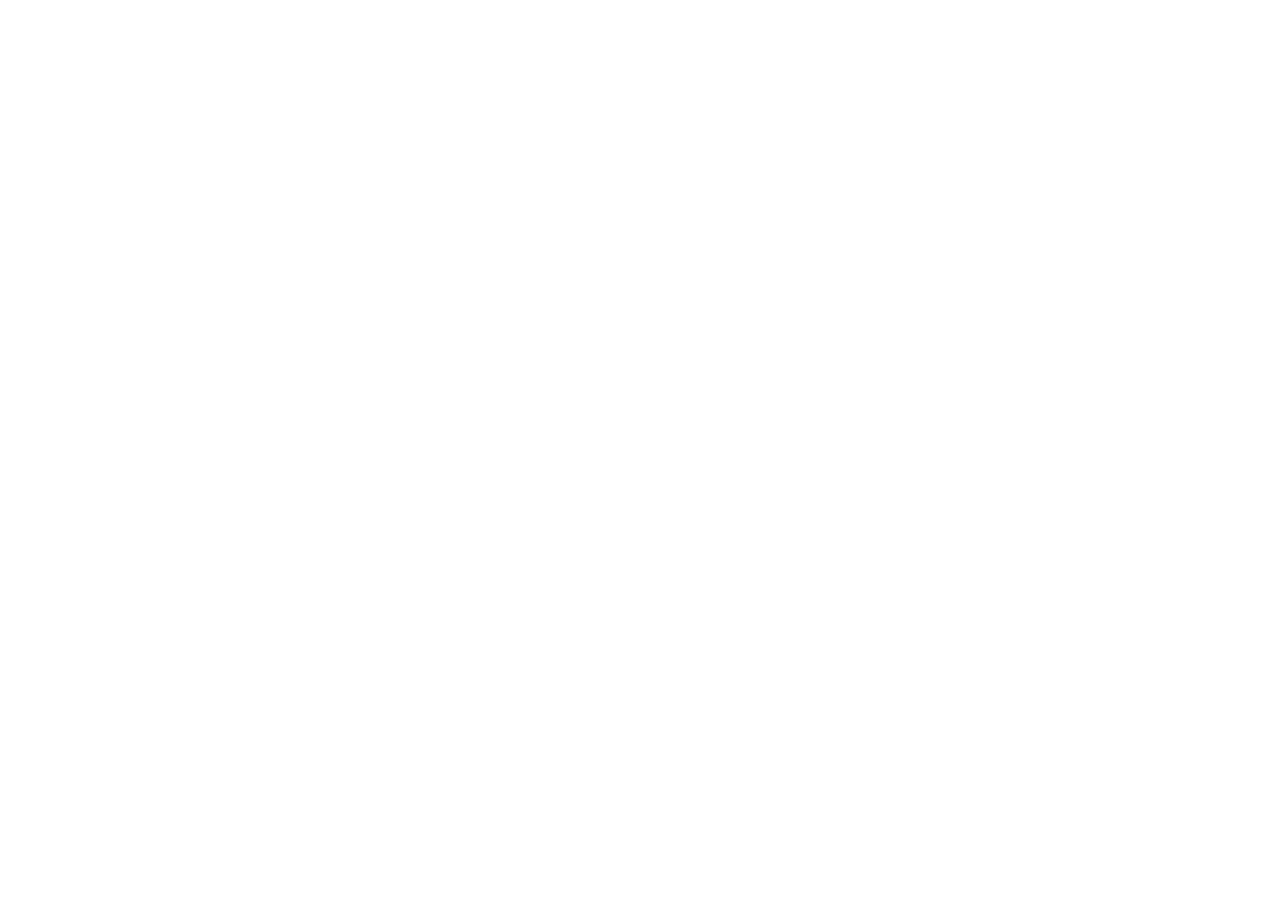
==== login.html @ 21a7c20b "大事件project" ====
<!DOCTYPE html>
<html lang="en">
<head>
    <meta charset="UTF-8">
    <meta http-equiv="X-UA-Compatible" content="IE=edge">
    <meta name="viewport" content="width=device-width, initial-scale=1.0">
    <title>登录界面</title>
</head>
<body>
    
</body>
</html>
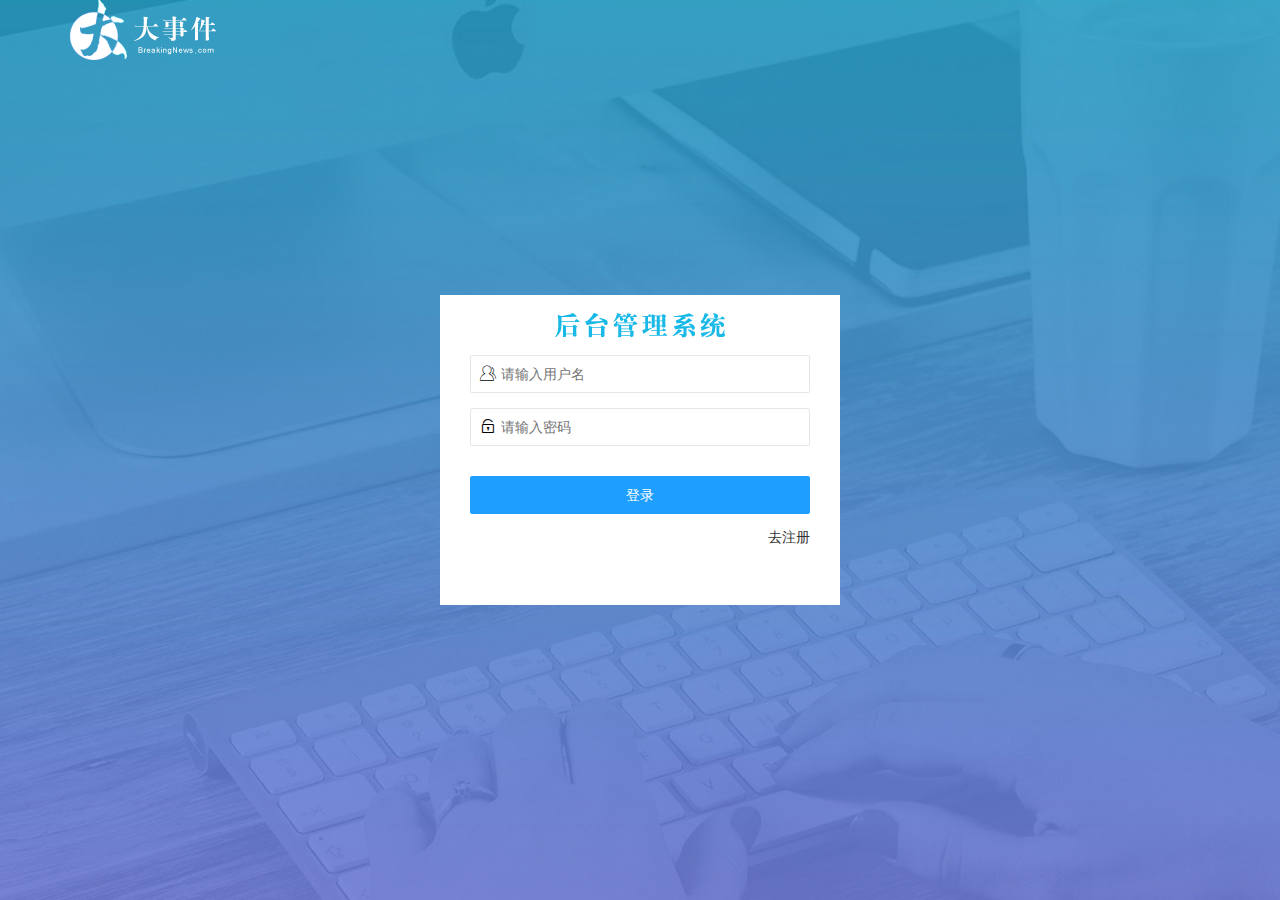
==== commit d2f6710b: "完成了登录和注册功能的开发" ====
--- a/login.html
+++ b/login.html
@@ -5,8 +5,77 @@
     <meta http-equiv="X-UA-Compatible" content="IE=edge">
     <meta name="viewport" content="width=device-width, initial-scale=1.0">
     <title>登录界面</title>
+    <link rel="stylesheet" href="assets/css/login.css">
+    <link rel="stylesheet" href="/assets/lib/layui/css/layui.css">
 </head>
 <body>
-    
+    <!-- 头部logo区 -->
+    <div class="layui-main">
+        <img src="/assets/images/logo.png" alt="">
+
+    </div>
+    <!-- 登录注册区 -->
+    <div class="loginAndRegBox">
+        <div class="titile-box"></div>
+        <!-- 登录的div -->
+        <div class="login-box">
+            <!-- 使用layui来布局界面 -->
+            <form class="layui-form" id="form_login">
+                <!-- 用户名 -->
+                <div class="layui-form-item">
+                    <i class="layui-icon layui-icon-user"></i>   
+                    <input type="text" name="username" required  lay-verify="required" placeholder="请输入用户名" autocomplete="off" class="layui-input">
+                </div>
+                <!-- 密码 -->
+                <div class="layui-form-item">
+                    <i class="layui-icon layui-icon-password"></i>   
+                    <input type="password" name="password" required  lay-verify="required|pwd" placeholder="请输入密码" autocomplete="off" class="layui-input">
+                </div>
+                        <!-- 按钮 -->
+                 <div class="layui-form-item" id="button1">
+                 <button class="layui-btn layui-btn-fluid layui-btn-normal" lay-submit >登录</button>
+                </div>
+                <div class="layui-form-item links">
+                     <a href="javascript:;" id="link-reg">去注册</a>
+                </div>
+            </form>
+        </div>
+        <!-- 注册的div -->
+        <div class="reg-box">
+            <form class="layui-form"  id="form_reg">
+                <!-- 用户名 -->
+                <div class="layui-form-item">
+                    <i class="layui-icon layui-icon-user"></i>   
+                    <input type="text" name="username" required  lay-verify="required" placeholder="请输入注册用户名" autocomplete="off" class="layui-input">
+                </div>
+                <!-- 密码 -->
+                <div class="layui-form-item">
+                    <i class="layui-icon layui-icon-password"></i>   
+                    <input type="password" name="password" required  lay-verify="required|pwd" placeholder="请输入注册密码" autocomplete="off" class="layui-input">
+                </div>
+                <!-- 确认密码 -->
+                <div class="layui-form-item">
+                    <i class="layui-icon layui-icon-password"></i>   
+                    <input type="password" name="repassword" required  lay-verify="required|pwd|repwd" placeholder="请再次确认注册密码" autocomplete="off" class="layui-input">
+                </div>
+                        <!-- 注册按钮 -->
+                 <div class="layui-form-item" id="button1">
+                 <button class="layui-btn layui-btn-fluid layui-btn-normal" lay-submit >点击注册</button>
+                </div>
+                <div class="layui-form-item links">
+                     <a href="javascript:;" id="link-login">去登陆</a>
+                </div>
+            </form>
+        </div>
+    </div>
+     <!-- 导入layui的js文件 -->
+     <script src="/assets/lib/layui/layui.all.js"></script>
+    <!-- 导入jQuery -->
+    <script src="/assets/lib/jquery.js"></script>
+    <!-- 导入自己的登录js -->
+    <script src="/assets/js/baseAPI.js"></script>
+
+    <script src="/assets/js/login.js"></script>
+   
 </body>
 </html>--- a/assets/css/login.css
+++ b/assets/css/login.css
@@ -0,0 +1,46 @@
+html,body {
+    margin: 0;
+    padding: 0;
+    height: 100%;
+    width: 100%;
+    background: url("/assets/images/login_bg.jpg") no-repeat center;
+    background-size: cover;
+    position: relative;
+}
+.loginAndRegBox {
+    width: 400px;
+    height: 310px;
+    background-color: white;
+    position: absolute;
+    left: 50%;
+    top: 50%;
+    transform: translate(-50%,-50%);
+}
+.titile-box {
+    height: 60px;
+    background: url("/assets/images/login_title.png") no-repeat center;
+}
+.reg-box {
+    display: none;
+    /* background-color: red; */
+}
+.layui-form{
+    padding: 0 30px;
+}
+#button1 {
+    margin-top: 30px;
+}
+.links {
+    float: right;
+}
+.layui-form-item {
+    position: relative;
+
+}
+.layui-icon{
+    position: absolute;
+    margin: 10px 10px;
+}
+.layui-form-item input {
+    padding-left: 30px;
+}--- a/assets/lib/layui/css/layui.css
+++ b/assets/lib/layui/css/layui.css
@@ -0,0 +1,2 @@
+/** layui-v2.5.5 MIT License By https://www.layui.com */
+ .layui-inline,img{display:inline-block;vertical-align:middle}h1,h2,h3,h4,h5,h6{font-weight:400}.layui-edge,.layui-header,.layui-inline,.layui-main{position:relative}.layui-body,.layui-edge,.layui-elip{overflow:hidden}.layui-btn,.layui-edge,.layui-inline,img{vertical-align:middle}.layui-btn,.layui-disabled,.layui-icon,.layui-unselect{-moz-user-select:none;-webkit-user-select:none;-ms-user-select:none}.layui-elip,.layui-form-checkbox span,.layui-form-pane .layui-form-label{text-overflow:ellipsis;white-space:nowrap}.layui-breadcrumb,.layui-tree-btnGroup{visibility:hidden}blockquote,body,button,dd,div,dl,dt,form,h1,h2,h3,h4,h5,h6,input,li,ol,p,pre,td,textarea,th,ul{margin:0;padding:0;-webkit-tap-highlight-color:rgba(0,0,0,0)}a:active,a:hover{outline:0}img{border:none}li{list-style:none}table{border-collapse:collapse;border-spacing:0}h4,h5,h6{font-size:100%}button,input,optgroup,option,select,textarea{font-family:inherit;font-size:inherit;font-style:inherit;font-weight:inherit;outline:0}pre{white-space:pre-wrap;white-space:-moz-pre-wrap;white-space:-pre-wrap;white-space:-o-pre-wrap;word-wrap:break-word}body{line-height:24px;font:14px Helvetica Neue,Helvetica,PingFang SC,Tahoma,Arial,sans-serif}hr{height:1px;margin:10px 0;border:0;clear:both}a{color:#333;text-decoration:none}a:hover{color:#777}a cite{font-style:normal;*cursor:pointer}.layui-border-box,.layui-border-box *{box-sizing:border-box}.layui-box,.layui-box *{box-sizing:content-box}.layui-clear{clear:both;*zoom:1}.layui-clear:after{content:'\20';clear:both;*zoom:1;display:block;height:0}.layui-inline{*display:inline;*zoom:1}.layui-edge{display:inline-block;width:0;height:0;border-width:6px;border-style:dashed;border-color:transparent}.layui-edge-top{top:-4px;border-bottom-color:#999;border-bottom-style:solid}.layui-edge-right{border-left-color:#999;border-left-style:solid}.layui-edge-bottom{top:2px;border-top-color:#999;border-top-style:solid}.layui-edge-left{border-right-color:#999;border-right-style:solid}.layui-disabled,.layui-disabled:hover{color:#d2d2d2!important;cursor:not-allowed!important}.layui-circle{border-radius:100%}.layui-show{display:block!important}.layui-hide{display:none!important}@font-face{font-family:layui-icon;src:url(../font/iconfont.eot?v=250);src:url(../font/iconfont.eot?v=250#iefix) format('embedded-opentype'),url(../font/iconfont.woff2?v=250) format('woff2'),url(../font/iconfont.woff?v=250) format('woff'),url(../font/iconfont.ttf?v=250) format('truetype'),url(../font/iconfont.svg?v=250#layui-icon) format('svg')}.layui-icon{font-family:layui-icon!important;font-size:16px;font-style:normal;-webkit-font-smoothing:antialiased;-moz-osx-font-smoothing:grayscale}.layui-icon-reply-fill:before{content:"\e611"}.layui-icon-set-fill:before{content:"\e614"}.layui-icon-menu-fill:before{content:"\e60f"}.layui-icon-search:before{content:"\e615"}.layui-icon-share:before{content:"\e641"}.layui-icon-set-sm:before{content:"\e620"}.layui-icon-engine:before{content:"\e628"}.layui-icon-close:before{content:"\1006"}.layui-icon-close-fill:before{content:"\1007"}.layui-icon-chart-screen:before{content:"\e629"}.layui-icon-star:before{content:"\e600"}.layui-icon-circle-dot:before{content:"\e617"}.layui-icon-chat:before{content:"\e606"}.layui-icon-release:before{content:"\e609"}.layui-icon-list:before{content:"\e60a"}.layui-icon-chart:before{content:"\e62c"}.layui-icon-ok-circle:before{content:"\1005"}.layui-icon-layim-theme:before{content:"\e61b"}.layui-icon-table:before{content:"\e62d"}.layui-icon-right:before{content:"\e602"}.layui-icon-left:before{content:"\e603"}.layui-icon-cart-simple:before{content:"\e698"}.layui-icon-face-cry:before{content:"\e69c"}.layui-icon-face-smile:before{content:"\e6af"}.layui-icon-survey:before{content:"\e6b2"}.layui-icon-tree:before{content:"\e62e"}.layui-icon-upload-circle:before{content:"\e62f"}.layui-icon-add-circle:before{content:"\e61f"}.layui-icon-download-circle:before{content:"\e601"}.layui-icon-templeate-1:before{content:"\e630"}.layui-icon-util:before{content:"\e631"}.layui-icon-face-surprised:before{content:"\e664"}.layui-icon-edit:before{content:"\e642"}.layui-icon-speaker:before{content:"\e645"}.layui-icon-down:before{content:"\e61a"}.layui-icon-file:before{content:"\e621"}.layui-icon-layouts:before{content:"\e632"}.layui-icon-rate-half:before{content:"\e6c9"}.layui-icon-add-circle-fine:before{content:"\e608"}.layui-icon-prev-circle:before{content:"\e633"}.layui-icon-read:before{content:"\e705"}.layui-icon-404:before{content:"\e61c"}.layui-icon-carousel:before{content:"\e634"}.layui-icon-help:before{content:"\e607"}.layui-icon-code-circle:before{content:"\e635"}.layui-icon-water:before{content:"\e636"}.layui-icon-username:before{content:"\e66f"}.layui-icon-find-fill:before{content:"\e670"}.layui-icon-about:before{content:"\e60b"}.layui-icon-location:before{content:"\e715"}.layui-icon-up:before{content:"\e619"}.layui-icon-pause:before{content:"\e651"}.layui-icon-date:before{content:"\e637"}.layui-icon-layim-uploadfile:before{content:"\e61d"}.layui-icon-delete:before{content:"\e640"}.layui-icon-play:before{content:"\e652"}.layui-icon-top:before{content:"\e604"}.layui-icon-friends:before{content:"\e612"}.layui-icon-refresh-3:before{content:"\e9aa"}.layui-icon-ok:before{content:"\e605"}.layui-icon-layer:before{content:"\e638"}.layui-icon-face-smile-fine:before{content:"\e60c"}.layui-icon-dollar:before{content:"\e659"}.layui-icon-group:before{content:"\e613"}.layui-icon-layim-download:before{content:"\e61e"}.layui-icon-picture-fine:before{content:"\e60d"}.layui-icon-link:before{content:"\e64c"}.layui-icon-diamond:before{content:"\e735"}.layui-icon-log:before{content:"\e60e"}.layui-icon-rate-solid:before{content:"\e67a"}.layui-icon-fonts-del:before{content:"\e64f"}.layui-icon-unlink:before{content:"\e64d"}.layui-icon-fonts-clear:before{content:"\e639"}.layui-icon-triangle-r:before{content:"\e623"}.layui-icon-circle:before{content:"\e63f"}.layui-icon-radio:before{content:"\e643"}.layui-icon-align-center:before{content:"\e647"}.layui-icon-align-right:before{content:"\e648"}.layui-icon-align-left:before{content:"\e649"}.layui-icon-loading-1:before{content:"\e63e"}.layui-icon-return:before{content:"\e65c"}.layui-icon-fonts-strong:before{content:"\e62b"}.layui-icon-upload:before{content:"\e67c"}.layui-icon-dialogue:before{content:"\e63a"}.layui-icon-video:before{content:"\e6ed"}.layui-icon-headset:before{content:"\e6fc"}.layui-icon-cellphone-fine:before{content:"\e63b"}.layui-icon-add-1:before{content:"\e654"}.layui-icon-face-smile-b:before{content:"\e650"}.layui-icon-fonts-html:before{content:"\e64b"}.layui-icon-form:before{content:"\e63c"}.layui-icon-cart:before{content:"\e657"}.layui-icon-camera-fill:before{content:"\e65d"}.layui-icon-tabs:before{content:"\e62a"}.layui-icon-fonts-code:before{content:"\e64e"}.layui-icon-fire:before{content:"\e756"}.layui-icon-set:before{content:"\e716"}.layui-icon-fonts-u:before{content:"\e646"}.layui-icon-triangle-d:before{content:"\e625"}.layui-icon-tips:before{content:"\e702"}.layui-icon-picture:before{content:"\e64a"}.layui-icon-more-vertical:before{content:"\e671"}.layui-icon-flag:before{content:"\e66c"}.layui-icon-loading:before{content:"\e63d"}.layui-icon-fonts-i:before{content:"\e644"}.layui-icon-refresh-1:before{content:"\e666"}.layui-icon-rmb:before{content:"\e65e"}.layui-icon-home:before{content:"\e68e"}.layui-icon-user:before{content:"\e770"}.layui-icon-notice:before{content:"\e667"}.layui-icon-login-weibo:before{content:"\e675"}.layui-icon-voice:before{content:"\e688"}.layui-icon-upload-drag:before{content:"\e681"}.layui-icon-login-qq:before{content:"\e676"}.layui-icon-snowflake:before{content:"\e6b1"}.layui-icon-file-b:before{content:"\e655"}.layui-icon-template:before{content:"\e663"}.layui-icon-auz:before{content:"\e672"}.layui-icon-console:before{content:"\e665"}.layui-icon-app:before{content:"\e653"}.layui-icon-prev:before{content:"\e65a"}.layui-icon-website:before{content:"\e7ae"}.layui-icon-next:before{content:"\e65b"}.layui-icon-component:before{content:"\e857"}.layui-icon-more:before{content:"\e65f"}.layui-icon-login-wechat:before{content:"\e677"}.layui-icon-shrink-right:before{content:"\e668"}.layui-icon-spread-left:before{content:"\e66b"}.layui-icon-camera:before{content:"\e660"}.layui-icon-note:before{content:"\e66e"}.layui-icon-refresh:before{content:"\e669"}.layui-icon-female:before{content:"\e661"}.layui-icon-male:before{content:"\e662"}.layui-icon-password:before{content:"\e673"}.layui-icon-senior:before{content:"\e674"}.layui-icon-theme:before{content:"\e66a"}.layui-icon-tread:before{content:"\e6c5"}.layui-icon-praise:before{content:"\e6c6"}.layui-icon-star-fill:before{content:"\e658"}.layui-icon-rate:before{content:"\e67b"}.layui-icon-template-1:before{content:"\e656"}.layui-icon-vercode:before{content:"\e679"}.layui-icon-cellphone:before{content:"\e678"}.layui-icon-screen-full:before{content:"\e622"}.layui-icon-screen-restore:before{content:"\e758"}.layui-icon-cols:before{content:"\e610"}.layui-icon-export:before{content:"\e67d"}.layui-icon-print:before{content:"\e66d"}.layui-icon-slider:before{content:"\e714"}.layui-icon-addition:before{content:"\e624"}.layui-icon-subtraction:before{content:"\e67e"}.layui-icon-service:before{content:"\e626"}.layui-icon-transfer:before{content:"\e691"}.layui-main{width:1140px;margin:0 auto}.layui-header{z-index:1000;height:60px}.layui-header a:hover{transition:all .5s;-webkit-transition:all .5s}.layui-side{position:fixed;left:0;top:0;bottom:0;z-index:999;width:200px;overflow-x:hidden}.layui-side-scroll{position:relative;width:220px;height:100%;overflow-x:hidden}.layui-body{position:absolute;left:200px;right:0;top:0;bottom:0;z-index:998;width:auto;overflow-y:auto;box-sizing:border-box}.layui-layout-body{overflow:hidden}.layui-layout-admin .layui-header{background-color:#23262E}.layui-layout-admin .layui-side{top:60px;width:200px;overflow-x:hidden}.layui-layout-admin .layui-body{position:fixed;top:60px;bottom:44px}.layui-layout-admin .layui-main{width:auto;margin:0 15px}.layui-layout-admin .layui-footer{position:fixed;left:200px;right:0;bottom:0;height:44px;line-height:44px;padding:0 15px;background-color:#eee}.layui-layout-admin .layui-logo{position:absolute;left:0;top:0;width:200px;height:100%;line-height:60px;text-align:center;color:#009688;font-size:16px}.layui-layout-admin .layui-header .layui-nav{background:0 0}.layui-layout-left{position:absolute!important;left:200px;top:0}.layui-layout-right{position:absolute!important;right:0;top:0}.layui-container{position:relative;margin:0 auto;padding:0 15px;box-sizing:border-box}.layui-fluid{position:relative;margin:0 auto;padding:0 15px}.layui-row:after,.layui-row:before{content:'';display:block;clear:both}.layui-col-lg1,.layui-col-lg10,.layui-col-lg11,.layui-col-lg12,.layui-col-lg2,.layui-col-lg3,.layui-col-lg4,.layui-col-lg5,.layui-col-lg6,.layui-col-lg7,.layui-col-lg8,.layui-col-lg9,.layui-col-md1,.layui-col-md10,.layui-col-md11,.layui-col-md12,.layui-col-md2,.layui-col-md3,.layui-col-md4,.layui-col-md5,.layui-col-md6,.layui-col-md7,.layui-col-md8,.layui-col-md9,.layui-col-sm1,.layui-col-sm10,.layui-col-sm11,.layui-col-sm12,.layui-col-sm2,.layui-col-sm3,.layui-col-sm4,.layui-col-sm5,.layui-col-sm6,.layui-col-sm7,.layui-col-sm8,.layui-col-sm9,.layui-col-xs1,.layui-col-xs10,.layui-col-xs11,.layui-col-xs12,.layui-col-xs2,.layui-col-xs3,.layui-col-xs4,.layui-col-xs5,.layui-col-xs6,.layui-col-xs7,.layui-col-xs8,.layui-col-xs9{position:relative;display:block;box-sizing:border-box}.layui-col-xs1,.layui-col-xs10,.layui-col-xs11,.layui-col-xs12,.layui-col-xs2,.layui-col-xs3,.layui-col-xs4,.layui-col-xs5,.layui-col-xs6,.layui-col-xs7,.layui-col-xs8,.layui-col-xs9{float:left}.layui-col-xs1{width:8.33333333%}.layui-col-xs2{width:16.66666667%}.layui-col-xs3{width:25%}.layui-col-xs4{width:33.33333333%}.layui-col-xs5{width:41.66666667%}.layui-col-xs6{width:50%}.layui-col-xs7{width:58.33333333%}.layui-col-xs8{width:66.66666667%}.layui-col-xs9{width:75%}.layui-col-xs10{width:83.33333333%}.layui-col-xs11{width:91.66666667%}.layui-col-xs12{width:100%}.layui-col-xs-offset1{margin-left:8.33333333%}.layui-col-xs-offset2{margin-left:16.66666667%}.layui-col-xs-offset3{margin-left:25%}.layui-col-xs-offset4{margin-left:33.33333333%}.layui-col-xs-offset5{margin-left:41.66666667%}.layui-col-xs-offset6{margin-left:50%}.layui-col-xs-offset7{margin-left:58.33333333%}.layui-col-xs-offset8{margin-left:66.66666667%}.layui-col-xs-offset9{margin-left:75%}.layui-col-xs-offset10{margin-left:83.33333333%}.layui-col-xs-offset11{margin-left:91.66666667%}.layui-col-xs-offset12{margin-left:100%}@media screen and (max-width:768px){.layui-hide-xs{display:none!important}.layui-show-xs-block{display:block!important}.layui-show-xs-inline{display:inline!important}.layui-show-xs-inline-block{display:inline-block!important}}@media screen and (min-width:768px){.layui-container{width:750px}.layui-hide-sm{display:none!important}.layui-show-sm-block{display:block!important}.layui-show-sm-inline{display:inline!important}.layui-show-sm-inline-block{display:inline-block!important}.layui-col-sm1,.layui-col-sm10,.layui-col-sm11,.layui-col-sm12,.layui-col-sm2,.layui-col-sm3,.layui-col-sm4,.layui-col-sm5,.layui-col-sm6,.layui-col-sm7,.layui-col-sm8,.layui-col-sm9{float:left}.layui-col-sm1{width:8.33333333%}.layui-col-sm2{width:16.66666667%}.layui-col-sm3{width:25%}.layui-col-sm4{width:33.33333333%}.layui-col-sm5{width:41.66666667%}.layui-col-sm6{width:50%}.layui-col-sm7{width:58.33333333%}.layui-col-sm8{width:66.66666667%}.layui-col-sm9{width:75%}.layui-col-sm10{width:83.33333333%}.layui-col-sm11{width:91.66666667%}.layui-col-sm12{width:100%}.layui-col-sm-offset1{margin-left:8.33333333%}.layui-col-sm-offset2{margin-left:16.66666667%}.layui-col-sm-offset3{margin-left:25%}.layui-col-sm-offset4{margin-left:33.33333333%}.layui-col-sm-offset5{margin-left:41.66666667%}.layui-col-sm-offset6{margin-left:50%}.layui-col-sm-offset7{margin-left:58.33333333%}.layui-col-sm-offset8{margin-left:66.66666667%}.layui-col-sm-offset9{margin-left:75%}.layui-col-sm-offset10{margin-left:83.33333333%}.layui-col-sm-offset11{margin-left:91.66666667%}.layui-col-sm-offset12{margin-left:100%}}@media screen and (min-width:992px){.layui-container{width:970px}.layui-hide-md{display:none!important}.layui-show-md-block{display:block!important}.layui-show-md-inline{display:inline!important}.layui-show-md-inline-block{display:inline-block!important}.layui-col-md1,.layui-col-md10,.layui-col-md11,.layui-col-md12,.layui-col-md2,.layui-col-md3,.layui-col-md4,.layui-col-md5,.layui-col-md6,.layui-col-md7,.layui-col-md8,.layui-col-md9{float:left}.layui-col-md1{width:8.33333333%}.layui-col-md2{width:16.66666667%}.layui-col-md3{width:25%}.layui-col-md4{width:33.33333333%}.layui-col-md5{width:41.66666667%}.layui-col-md6{width:50%}.layui-col-md7{width:58.33333333%}.layui-col-md8{width:66.66666667%}.layui-col-md9{width:75%}.layui-col-md10{width:83.33333333%}.layui-col-md11{width:91.66666667%}.layui-col-md12{width:100%}.layui-col-md-offset1{margin-left:8.33333333%}.layui-col-md-offset2{margin-left:16.66666667%}.layui-col-md-offset3{margin-left:25%}.layui-col-md-offset4{margin-left:33.33333333%}.layui-col-md-offset5{margin-left:41.66666667%}.layui-col-md-offset6{margin-left:50%}.layui-col-md-offset7{margin-left:58.33333333%}.layui-col-md-offset8{margin-left:66.66666667%}.layui-col-md-offset9{margin-left:75%}.layui-col-md-offset10{margin-left:83.33333333%}.layui-col-md-offset11{margin-left:91.66666667%}.layui-col-md-offset12{margin-left:100%}}@media screen and (min-width:1200px){.layui-container{width:1170px}.layui-hide-lg{display:none!important}.layui-show-lg-block{display:block!important}.layui-show-lg-inline{display:inline!important}.layui-show-lg-inline-block{display:inline-block!important}.layui-col-lg1,.layui-col-lg10,.layui-col-lg11,.layui-col-lg12,.layui-col-lg2,.layui-col-lg3,.layui-col-lg4,.layui-col-lg5,.layui-col-lg6,.layui-col-lg7,.layui-col-lg8,.layui-col-lg9{float:left}.layui-col-lg1{width:8.33333333%}.layui-col-lg2{width:16.66666667%}.layui-col-lg3{width:25%}.layui-col-lg4{width:33.33333333%}.layui-col-lg5{width:41.66666667%}.layui-col-lg6{width:50%}.layui-col-lg7{width:58.33333333%}.layui-col-lg8{width:66.66666667%}.layui-col-lg9{width:75%}.layui-col-lg10{width:83.33333333%}.layui-col-lg11{width:91.66666667%}.layui-col-lg12{width:100%}.layui-col-lg-offset1{margin-left:8.33333333%}.layui-col-lg-offset2{margin-left:16.66666667%}.layui-col-lg-offset3{margin-left:25%}.layui-col-lg-offset4{margin-left:33.33333333%}.layui-col-lg-offset5{margin-left:41.66666667%}.layui-col-lg-offset6{margin-left:50%}.layui-col-lg-offset7{margin-left:58.33333333%}.layui-col-lg-offset8{margin-left:66.66666667%}.layui-col-lg-offset9{margin-left:75%}.layui-col-lg-offset10{margin-left:83.33333333%}.layui-col-lg-offset11{margin-left:91.66666667%}.layui-col-lg-offset12{margin-left:100%}}.layui-col-space1{margin:-.5px}.layui-col-space1>*{padding:.5px}.layui-col-space3{margin:-1.5px}.layui-col-space3>*{padding:1.5px}.layui-col-space5{margin:-2.5px}.layui-col-space5>*{padding:2.5px}.layui-col-space8{margin:-3.5px}.layui-col-space8>*{padding:3.5px}.layui-col-space10{margin:-5px}.layui-col-space10>*{padding:5px}.layui-col-space12{margin:-6px}.layui-col-space12>*{padding:6px}.layui-col-space15{margin:-7.5px}.layui-col-space15>*{padding:7.5px}.layui-col-space18{margin:-9px}.layui-col-space18>*{padding:9px}.layui-col-space20{margin:-10px}.layui-col-space20>*{padding:10px}.layui-col-space22{margin:-11px}.layui-col-space22>*{padding:11px}.layui-col-space25{margin:-12.5px}.layui-col-space25>*{padding:12.5px}.layui-col-space30{margin:-15px}.layui-col-space30>*{padding:15px}.layui-btn,.layui-input,.layui-select,.layui-textarea,.layui-upload-button{outline:0;-webkit-appearance:none;transition:all .3s;-webkit-transition:all .3s;box-sizing:border-box}.layui-elem-quote{margin-bottom:10px;padding:15px;line-height:22px;border-left:5px solid #009688;border-radius:0 2px 2px 0;background-color:#f2f2f2}.layui-quote-nm{border-style:solid;border-width:1px 1px 1px 5px;background:0 0}.layui-elem-field{margin-bottom:10px;padding:0;border-width:1px;border-style:solid}.layui-elem-field legend{margin-left:20px;padding:0 10px;font-size:20px;font-weight:300}.layui-field-title{margin:10px 0 20px;border-width:1px 0 0}.layui-field-box{padding:10px 15px}.layui-field-title .layui-field-box{padding:10px 0}.layui-progress{position:relative;height:6px;border-radius:20px;background-color:#e2e2e2}.layui-progress-bar{position:absolute;left:0;top:0;width:0;max-width:100%;height:6px;border-radius:20px;text-align:right;background-color:#5FB878;transition:all .3s;-webkit-transition:all .3s}.layui-progress-big,.layui-progress-big .layui-progress-bar{height:18px;line-height:18px}.layui-progress-text{position:relative;top:-20px;line-height:18px;font-size:12px;color:#666}.layui-progress-big .layui-progress-text{position:static;padding:0 10px;color:#fff}.layui-collapse{border-width:1px;border-style:solid;border-radius:2px}.layui-colla-content,.layui-colla-item{border-top-width:1px;border-top-style:solid}.layui-colla-item:first-child{border-top:none}.layui-colla-title{position:relative;height:42px;line-height:42px;padding:0 15px 0 35px;color:#333;background-color:#f2f2f2;cursor:pointer;font-size:14px;overflow:hidden}.layui-colla-content{display:none;padding:10px 15px;line-height:22px;color:#666}.layui-colla-icon{position:absolute;left:15px;top:0;font-size:14px}.layui-card{margin-bottom:15px;border-radius:2px;background-color:#fff;box-shadow:0 1px 2px 0 rgba(0,0,0,.05)}.layui-card:last-child{margin-bottom:0}.layui-card-header{position:relative;height:42px;line-height:42px;padding:0 15px;border-bottom:1px solid #f6f6f6;color:#333;border-radius:2px 2px 0 0;font-size:14px}.layui-bg-black,.layui-bg-blue,.layui-bg-cyan,.layui-bg-green,.layui-bg-orange,.layui-bg-red{color:#fff!important}.layui-card-body{position:relative;padding:10px 15px;line-height:24px}.layui-card-body[pad15]{padding:15px}.layui-card-body[pad20]{padding:20px}.layui-card-body .layui-table{margin:5px 0}.layui-card .layui-tab{margin:0}.layui-panel-window{position:relative;padding:15px;border-radius:0;border-top:5px solid #E6E6E6;background-color:#fff}.layui-auxiliar-moving{position:fixed;left:0;right:0;top:0;bottom:0;width:100%;height:100%;background:0 0;z-index:9999999999}.layui-form-label,.layui-form-mid,.layui-form-select,.layui-input-block,.layui-input-inline,.layui-textarea{position:relative}.layui-bg-red{background-color:#FF5722!important}.layui-bg-orange{background-color:#FFB800!important}.layui-bg-green{background-color:#009688!important}.layui-bg-cyan{background-color:#2F4056!important}.layui-bg-blue{background-color:#1E9FFF!important}.layui-bg-black{background-color:#393D49!important}.layui-bg-gray{background-color:#eee!important;color:#666!important}.layui-badge-rim,.layui-colla-content,.layui-colla-item,.layui-collapse,.layui-elem-field,.layui-form-pane .layui-form-item[pane],.layui-form-pane .layui-form-label,.layui-input,.layui-layedit,.layui-layedit-tool,.layui-quote-nm,.layui-select,.layui-tab-bar,.layui-tab-card,.layui-tab-title,.layui-tab-title .layui-this:after,.layui-textarea{border-color:#e6e6e6}.layui-timeline-item:before,hr{background-color:#e6e6e6}.layui-text{line-height:22px;font-size:14px;color:#666}.layui-text h1,.layui-text h2,.layui-text h3{font-weight:500;color:#333}.layui-text h1{font-size:30px}.layui-text h2{font-size:24px}.layui-text h3{font-size:18px}.layui-text a:not(.layui-btn){color:#01AAED}.layui-text a:not(.layui-btn):hover{text-decoration:underline}.layui-text ul{padding:5px 0 5px 15px}.layui-text ul li{margin-top:5px;list-style-type:disc}.layui-text em,.layui-word-aux{color:#999!important;padding:0 5px!important}.layui-btn{display:inline-block;height:38px;line-height:38px;padding:0 18px;background-color:#009688;color:#fff;white-space:nowrap;text-align:center;font-size:14px;border:none;border-radius:2px;cursor:pointer}.layui-btn:hover{opacity:.8;filter:alpha(opacity=80);color:#fff}.layui-btn:active{opacity:1;filter:alpha(opacity=100)}.layui-btn+.layui-btn{margin-left:10px}.layui-btn-container{font-size:0}.layui-btn-container .layui-btn{margin-right:10px;margin-bottom:10px}.layui-btn-container .layui-btn+.layui-btn{margin-left:0}.layui-table .layui-btn-container .layui-btn{margin-bottom:9px}.layui-btn-radius{border-radius:100px}.layui-btn .layui-icon{margin-right:3px;font-size:18px;vertical-align:bottom;vertical-align:middle\9}.layui-btn-primary{border:1px solid #C9C9C9;background-color:#fff;color:#555}.layui-btn-primary:hover{border-color:#009688;color:#333}.layui-btn-normal{background-color:#1E9FFF}.layui-btn-warm{background-color:#FFB800}.layui-btn-danger{background-color:#FF5722}.layui-btn-checked{background-color:#5FB878}.layui-btn-disabled,.layui-btn-disabled:active,.layui-btn-disabled:hover{border:1px solid #e6e6e6;background-color:#FBFBFB;color:#C9C9C9;cursor:not-allowed;opacity:1}.layui-btn-lg{height:44px;line-height:44px;padding:0 25px;font-size:16px}.layui-btn-sm{height:30px;line-height:30px;padding:0 10px;font-size:12px}.layui-btn-sm i{font-size:16px!important}.layui-btn-xs{height:22px;line-height:22px;padding:0 5px;font-size:12px}.layui-btn-xs i{font-size:14px!important}.layui-btn-group{display:inline-block;vertical-align:middle;font-size:0}.layui-btn-group .layui-btn{margin-left:0!important;margin-right:0!important;border-left:1px solid rgba(255,255,255,.5);border-radius:0}.layui-btn-group .layui-btn-primary{border-left:none}.layui-btn-group .layui-btn-primary:hover{border-color:#C9C9C9;color:#009688}.layui-btn-group .layui-btn:first-child{border-left:none;border-radius:2px 0 0 2px}.layui-btn-group .layui-btn-primary:first-child{border-left:1px solid #c9c9c9}.layui-btn-group .layui-btn:last-child{border-radius:0 2px 2px 0}.layui-btn-group .layui-btn+.layui-btn{margin-left:0}.layui-btn-group+.layui-btn-group{margin-left:10px}.layui-btn-fluid{width:100%}.layui-input,.layui-select,.layui-textarea{height:38px;line-height:1.3;line-height:38px\9;border-width:1px;border-style:solid;background-color:#fff;border-radius:2px}.layui-input::-webkit-input-placeholder,.layui-select::-webkit-input-placeholder,.layui-textarea::-webkit-input-placeholder{line-height:1.3}.layui-input,.layui-textarea{display:block;width:100%;padding-left:10px}.layui-input:hover,.layui-textarea:hover{border-color:#D2D2D2!important}.layui-input:focus,.layui-textarea:focus{border-color:#C9C9C9!important}.layui-textarea{min-height:100px;height:auto;line-height:20px;padding:6px 10px;resize:vertical}.layui-select{padding:0 10px}.layui-form input[type=checkbox],.layui-form input[type=radio],.layui-form select{display:none}.layui-form [lay-ignore]{display:initial}.layui-form-item{margin-bottom:15px;clear:both;*zoom:1}.layui-form-item:after{content:'\20';clear:both;*zoom:1;display:block;height:0}.layui-form-label{float:left;display:block;padding:9px 15px;width:80px;font-weight:400;line-height:20px;text-align:right}.layui-form-label-col{display:block;float:none;padding:9px 0;line-height:20px;text-align:left}.layui-form-item .layui-inline{margin-bottom:5px;margin-right:10px}.layui-input-block{margin-left:110px;min-height:36px}.layui-input-inline{display:inline-block;vertical-align:middle}.layui-form-item .layui-input-inline{float:left;width:190px;margin-right:10px}.layui-form-text .layui-input-inline{width:auto}.layui-form-mid{float:left;display:block;padding:9px 0!important;line-height:20px;margin-right:10px}.layui-form-danger+.layui-form-select .layui-input,.layui-form-danger:focus{border-color:#FF5722!important}.layui-form-select .layui-input{padding-right:30px;cursor:pointer}.layui-form-select .layui-edge{position:absolute;right:10px;top:50%;margin-top:-3px;cursor:pointer;border-width:6px;border-top-color:#c2c2c2;border-top-style:solid;transition:all .3s;-webkit-transition:all .3s}.layui-form-select dl{display:none;position:absolute;left:0;top:42px;padding:5px 0;z-index:899;min-width:100%;border:1px solid #d2d2d2;max-height:300px;overflow-y:auto;background-color:#fff;border-radius:2px;box-shadow:0 2px 4px rgba(0,0,0,.12);box-sizing:border-box}.layui-form-select dl dd,.layui-form-select dl dt{padding:0 10px;line-height:36px;white-space:nowrap;overflow:hidden;text-overflow:ellipsis}.layui-form-select dl dt{font-size:12px;color:#999}.layui-form-select dl dd{cursor:pointer}.layui-form-select dl dd:hover{background-color:#f2f2f2;-webkit-transition:.5s all;transition:.5s all}.layui-form-select .layui-select-group dd{padding-left:20px}.layui-form-select dl dd.layui-select-tips{padding-left:10px!important;color:#999}.layui-form-select dl dd.layui-this{background-color:#5FB878;color:#fff}.layui-form-checkbox,.layui-form-select dl dd.layui-disabled{background-color:#fff}.layui-form-selected dl{display:block}.layui-form-checkbox,.layui-form-checkbox *,.layui-form-switch{display:inline-block;vertical-align:middle}.layui-form-selected .layui-edge{margin-top:-9px;-webkit-transform:rotate(180deg);transform:rotate(180deg);margin-top:-3px\9}:root .layui-form-selected .layui-edge{margin-top:-9px\0/IE9}.layui-form-selectup dl{top:auto;bottom:42px}.layui-select-none{margin:5px 0;text-align:center;color:#999}.layui-select-disabled .layui-disabled{border-color:#eee!important}.layui-select-disabled .layui-edge{border-top-color:#d2d2d2}.layui-form-checkbox{position:relative;height:30px;line-height:30px;margin-right:10px;padding-right:30px;cursor:pointer;font-size:0;-webkit-transition:.1s linear;transition:.1s linear;box-sizing:border-box}.layui-form-checkbox span{padding:0 10px;height:100%;font-size:14px;border-radius:2px 0 0 2px;background-color:#d2d2d2;color:#fff;overflow:hidden}.layui-form-checkbox:hover span{background-color:#c2c2c2}.layui-form-checkbox i{position:absolute;right:0;top:0;width:30px;height:28px;border:1px solid #d2d2d2;border-left:none;border-radius:0 2px 2px 0;color:#fff;font-size:20px;text-align:center}.layui-form-checkbox:hover i{border-color:#c2c2c2;color:#c2c2c2}.layui-form-checked,.layui-form-checked:hover{border-color:#5FB878}.layui-form-checked span,.layui-form-checked:hover span{background-color:#5FB878}.layui-form-checked i,.layui-form-checked:hover i{color:#5FB878}.layui-form-item .layui-form-checkbox{margin-top:4px}.layui-form-checkbox[lay-skin=primary]{height:auto!important;line-height:normal!important;min-width:18px;min-height:18px;border:none!important;margin-right:0;padding-left:28px;padding-right:0;background:0 0}.layui-form-checkbox[lay-skin=primary] span{padding-left:0;padding-right:15px;line-height:18px;background:0 0;color:#666}.layui-form-checkbox[lay-skin=primary] i{right:auto;left:0;width:16px;height:16px;line-height:16px;border:1px solid #d2d2d2;font-size:12px;border-radius:2px;background-color:#fff;-webkit-transition:.1s linear;transition:.1s linear}.layui-form-checkbox[lay-skin=primary]:hover i{border-color:#5FB878;color:#fff}.layui-form-checked[lay-skin=primary] i{border-color:#5FB878!important;background-color:#5FB878;color:#fff}.layui-checkbox-disbaled[lay-skin=primary] span{background:0 0!important;color:#c2c2c2}.layui-checkbox-disbaled[lay-skin=primary]:hover i{border-color:#d2d2d2}.layui-form-item .layui-form-checkbox[lay-skin=primary]{margin-top:10px}.layui-form-switch{position:relative;height:22px;line-height:22px;min-width:35px;padding:0 5px;margin-top:8px;border:1px solid #d2d2d2;border-radius:20px;cursor:pointer;background-color:#fff;-webkit-transition:.1s linear;transition:.1s linear}.layui-form-switch i{position:absolute;left:5px;top:3px;width:16px;height:16px;border-radius:20px;background-color:#d2d2d2;-webkit-transition:.1s linear;transition:.1s linear}.layui-form-switch em{position:relative;top:0;width:25px;margin-left:21px;padding:0!important;text-align:center!important;color:#999!important;font-style:normal!important;font-size:12px}.layui-form-onswitch{border-color:#5FB878;background-color:#5FB878}.layui-checkbox-disbaled,.layui-checkbox-disbaled i{border-color:#e2e2e2!important}.layui-form-onswitch i{left:100%;margin-left:-21px;background-color:#fff}.layui-form-onswitch em{margin-left:5px;margin-right:21px;color:#fff!important}.layui-checkbox-disbaled span{background-color:#e2e2e2!important}.layui-checkbox-disbaled:hover i{color:#fff!important}[lay-radio]{display:none}.layui-form-radio,.layui-form-radio *{display:inline-block;vertical-align:middle}.layui-form-radio{line-height:28px;margin:6px 10px 0 0;padding-right:10px;cursor:pointer;font-size:0}.layui-form-radio *{font-size:14px}.layui-form-radio>i{margin-right:8px;font-size:22px;color:#c2c2c2}.layui-form-radio>i:hover,.layui-form-radioed>i{color:#5FB878}.layui-radio-disbaled>i{color:#e2e2e2!important}.layui-form-pane .layui-form-label{width:110px;padding:8px 15px;height:38px;line-height:20px;border-width:1px;border-style:solid;border-radius:2px 0 0 2px;text-align:center;background-color:#FBFBFB;overflow:hidden;box-sizing:border-box}.layui-form-pane .layui-input-inline{margin-left:-1px}.layui-form-pane .layui-input-block{margin-left:110px;left:-1px}.layui-form-pane .layui-input{border-radius:0 2px 2px 0}.layui-form-pane .layui-form-text .layui-form-label{float:none;width:100%;border-radius:2px;box-sizing:border-box;text-align:left}.layui-form-pane .layui-form-text .layui-input-inline{display:block;margin:0;top:-1px;clear:both}.layui-form-pane .layui-form-text .layui-input-block{margin:0;left:0;top:-1px}.layui-form-pane .layui-form-text .layui-textarea{min-height:100px;border-radius:0 0 2px 2px}.layui-form-pane .layui-form-checkbox{margin:4px 0 4px 10px}.layui-form-pane .layui-form-radio,.layui-form-pane .layui-form-switch{margin-top:6px;margin-left:10px}.layui-form-pane .layui-form-item[pane]{position:relative;border-width:1px;border-style:solid}.layui-form-pane .layui-form-item[pane] .layui-form-label{position:absolute;left:0;top:0;height:100%;border-width:0 1px 0 0}.layui-form-pane .layui-form-item[pane] .layui-input-inline{margin-left:110px}@media screen and (max-width:450px){.layui-form-item .layui-form-label{text-overflow:ellipsis;overflow:hidden;white-space:nowrap}.layui-form-item .layui-inline{display:block;margin-right:0;margin-bottom:20px;clear:both}.layui-form-item .layui-inline:after{content:'\20';clear:both;display:block;height:0}.layui-form-item .layui-input-inline{display:block;float:none;left:-3px;width:auto;margin:0 0 10px 112px}.layui-form-item .layui-input-inline+.layui-form-mid{margin-left:110px;top:-5px;padding:0}.layui-form-item .layui-form-checkbox{margin-right:5px;margin-bottom:5px}}.layui-layedit{border-width:1px;border-style:solid;border-radius:2px}.layui-layedit-tool{padding:3px 5px;border-bottom-width:1px;border-bottom-style:solid;font-size:0}.layedit-tool-fixed{position:fixed;top:0;border-top:1px solid #e2e2e2}.layui-layedit-tool .layedit-tool-mid,.layui-layedit-tool .layui-icon{display:inline-block;vertical-align:middle;text-align:center;font-size:14px}.layui-layedit-tool .layui-icon{position:relative;width:32px;height:30px;line-height:30px;margin:3px 5px;color:#777;cursor:pointer;border-radius:2px}.layui-layedit-tool .layui-icon:hover{color:#393D49}.layui-layedit-tool .layui-icon:active{color:#000}.layui-layedit-tool .layedit-tool-active{background-color:#e2e2e2;color:#000}.layui-layedit-tool .layui-disabled,.layui-layedit-tool .layui-disabled:hover{color:#d2d2d2;cursor:not-allowed}.layui-layedit-tool .layedit-tool-mid{width:1px;height:18px;margin:0 10px;background-color:#d2d2d2}.layedit-tool-html{width:50px!important;font-size:30px!important}.layedit-tool-b,.layedit-tool-code,.layedit-tool-help{font-size:16px!important}.layedit-tool-d,.layedit-tool-face,.layedit-tool-image,.layedit-tool-unlink{font-size:18px!important}.layedit-tool-image input{position:absolute;font-size:0;left:0;top:0;width:100%;height:100%;opacity:.01;filter:Alpha(opacity=1);cursor:pointer}.layui-layedit-iframe iframe{display:block;width:100%}#LAY_layedit_code{overflow:hidden}.layui-laypage{display:inline-block;*display:inline;*zoom:1;vertical-align:middle;margin:10px 0;font-size:0}.layui-laypage>a:first-child,.layui-laypage>a:first-child em{border-radius:2px 0 0 2px}.layui-laypage>a:last-child,.layui-laypage>a:last-child em{border-radius:0 2px 2px 0}.layui-laypage>:first-child{margin-left:0!important}.layui-laypage>:last-child{margin-right:0!important}.layui-laypage a,.layui-laypage button,.layui-laypage input,.layui-laypage select,.layui-laypage span{border:1px solid #e2e2e2}.layui-laypage a,.layui-laypage span{display:inline-block;*display:inline;*zoom:1;vertical-align:middle;padding:0 15px;height:28px;line-height:28px;margin:0 -1px 5px 0;background-color:#fff;color:#333;font-size:12px}.layui-flow-more a *,.layui-laypage input,.layui-table-view select[lay-ignore]{display:inline-block}.layui-laypage a:hover{color:#009688}.layui-laypage em{font-style:normal}.layui-laypage .layui-laypage-spr{color:#999;font-weight:700}.layui-laypage a{text-decoration:none}.layui-laypage .layui-laypage-curr{position:relative}.layui-laypage .layui-laypage-curr em{position:relative;color:#fff}.layui-laypage .layui-laypage-curr .layui-laypage-em{position:absolute;left:-1px;top:-1px;padding:1px;width:100%;height:100%;background-color:#009688}.layui-laypage-em{border-radius:2px}.layui-laypage-next em,.layui-laypage-prev em{font-family:Sim sun;font-size:16px}.layui-laypage .layui-laypage-count,.layui-laypage .layui-laypage-limits,.layui-laypage .layui-laypage-refresh,.layui-laypage .layui-laypage-skip{margin-left:10px;margin-right:10px;padding:0;border:none}.layui-laypage .layui-laypage-limits,.layui-laypage .layui-laypage-refresh{vertical-align:top}.layui-laypage .layui-laypage-refresh i{font-size:18px;cursor:pointer}.layui-laypage select{height:22px;padding:3px;border-radius:2px;cursor:pointer}.layui-laypage .layui-laypage-skip{height:30px;line-height:30px;color:#999}.layui-laypage button,.layui-laypage input{height:30px;line-height:30px;border-radius:2px;vertical-align:top;background-color:#fff;box-sizing:border-box}.layui-laypage input{width:40px;margin:0 10px;padding:0 3px;text-align:center}.layui-laypage input:focus,.layui-laypage select:focus{border-color:#009688!important}.layui-laypage button{margin-left:10px;padding:0 10px;cursor:pointer}.layui-table,.layui-table-view{margin:10px 0}.layui-flow-more{margin:10px 0;text-align:center;color:#999;font-size:14px}.layui-flow-more a{height:32px;line-height:32px}.layui-flow-more a *{vertical-align:top}.layui-flow-more a cite{padding:0 20px;border-radius:3px;background-color:#eee;color:#333;font-style:normal}.layui-flow-more a cite:hover{opacity:.8}.layui-flow-more a i{font-size:30px;color:#737383}.layui-table{width:100%;background-color:#fff;color:#666}.layui-table tr{transition:all .3s;-webkit-transition:all .3s}.layui-table th{text-align:left;font-weight:400}.layui-table tbody tr:hover,.layui-table thead tr,.layui-table-click,.layui-table-header,.layui-table-hover,.layui-table-mend,.layui-table-patch,.layui-table-tool,.layui-table-total,.layui-table-total tr,.layui-table[lay-even] tr:nth-child(even){background-color:#f2f2f2}.layui-table td,.layui-table th,.layui-table-col-set,.layui-table-fixed-r,.layui-table-grid-down,.layui-table-header,.layui-table-page,.layui-table-tips-main,.layui-table-tool,.layui-table-total,.layui-table-view,.layui-table[lay-skin=line],.layui-table[lay-skin=row]{border-width:1px;border-style:solid;border-color:#e6e6e6}.layui-table td,.layui-table th{position:relative;padding:9px 15px;min-height:20px;line-height:20px;font-size:14px}.layui-table[lay-skin=line] td,.layui-table[lay-skin=line] th{border-width:0 0 1px}.layui-table[lay-skin=row] td,.layui-table[lay-skin=row] th{border-width:0 1px 0 0}.layui-table[lay-skin=nob] td,.layui-table[lay-skin=nob] th{border:none}.layui-table img{max-width:100px}.layui-table[lay-size=lg] td,.layui-table[lay-size=lg] th{padding:15px 30px}.layui-table-view .layui-table[lay-size=lg] .layui-table-cell{height:40px;line-height:40px}.layui-table[lay-size=sm] td,.layui-table[lay-size=sm] th{font-size:12px;padding:5px 10px}.layui-table-view .layui-table[lay-size=sm] .layui-table-cell{height:20px;line-height:20px}.layui-table[lay-data]{display:none}.layui-table-box{position:relative;overflow:hidden}.layui-table-view .layui-table{position:relative;width:auto;margin:0}.layui-table-view .layui-table[lay-skin=line]{border-width:0 1px 0 0}.layui-table-view .layui-table[lay-skin=row]{border-width:0 0 1px}.layui-table-view .layui-table td,.layui-table-view .layui-table th{padding:5px 0;border-top:none;border-left:none}.layui-table-view .layui-table th.layui-unselect .layui-table-cell span{cursor:pointer}.layui-table-view .layui-table td{cursor:default}.layui-table-view .layui-table td[data-edit=text]{cursor:text}.layui-table-view .layui-form-checkbox[lay-skin=primary] i{width:18px;height:18px}.layui-table-view .layui-form-radio{line-height:0;padding:0}.layui-table-view .layui-form-radio>i{margin:0;font-size:20px}.layui-table-init{position:absolute;left:0;top:0;width:100%;height:100%;text-align:center;z-index:110}.layui-table-init .layui-icon{position:absolute;left:50%;top:50%;margin:-15px 0 0 -15px;font-size:30px;color:#c2c2c2}.layui-table-header{border-width:0 0 1px;overflow:hidden}.layui-table-header .layui-table{margin-bottom:-1px}.layui-table-tool .layui-inline[lay-event]{position:relative;width:26px;height:26px;padding:5px;line-height:16px;margin-right:10px;text-align:center;color:#333;border:1px solid #ccc;cursor:pointer;-webkit-transition:.5s all;transition:.5s all}.layui-table-tool .layui-inline[lay-event]:hover{border:1px solid #999}.layui-table-tool-temp{padding-right:120px}.layui-table-tool-self{position:absolute;right:17px;top:10px}.layui-table-tool .layui-table-tool-self .layui-inline[lay-event]{margin:0 0 0 10px}.layui-table-tool-panel{position:absolute;top:29px;left:-1px;padding:5px 0;min-width:150px;min-height:40px;border:1px solid #d2d2d2;text-align:left;overflow-y:auto;background-color:#fff;box-shadow:0 2px 4px rgba(0,0,0,.12)}.layui-table-cell,.layui-table-tool-panel li{overflow:hidden;text-overflow:ellipsis;white-space:nowrap}.layui-table-tool-panel li{padding:0 10px;line-height:30px;-webkit-transition:.5s all;transition:.5s all}.layui-table-tool-panel li .layui-form-checkbox[lay-skin=primary]{width:100%;padding-left:28px}.layui-table-tool-panel li:hover{background-color:#f2f2f2}.layui-table-tool-panel li .layui-form-checkbox[lay-skin=primary] i{position:absolute;left:0;top:0}.layui-table-tool-panel li .layui-form-checkbox[lay-skin=primary] span{padding:0}.layui-table-tool .layui-table-tool-self .layui-table-tool-panel{left:auto;right:-1px}.layui-table-col-set{position:absolute;right:0;top:0;width:20px;height:100%;border-width:0 0 0 1px;background-color:#fff}.layui-table-sort{width:10px;height:20px;margin-left:5px;cursor:pointer!important}.layui-table-sort .layui-edge{position:absolute;left:5px;border-width:5px}.layui-table-sort .layui-table-sort-asc{top:3px;border-top:none;border-bottom-style:solid;border-bottom-color:#b2b2b2}.layui-table-sort .layui-table-sort-asc:hover{border-bottom-color:#666}.layui-table-sort .layui-table-sort-desc{bottom:5px;border-bottom:none;border-top-style:solid;border-top-color:#b2b2b2}.layui-table-sort .layui-table-sort-desc:hover{border-top-color:#666}.layui-table-sort[lay-sort=asc] .layui-table-sort-asc{border-bottom-color:#000}.layui-table-sort[lay-sort=desc] .layui-table-sort-desc{border-top-color:#000}.layui-table-cell{height:28px;line-height:28px;padding:0 15px;position:relative;box-sizing:border-box}.layui-table-cell .layui-form-checkbox[lay-skin=primary]{top:-1px;padding:0}.layui-table-cell .layui-table-link{color:#01AAED}.laytable-cell-checkbox,.laytable-cell-numbers,.laytable-cell-radio,.laytable-cell-space{padding:0;text-align:center}.layui-table-body{position:relative;overflow:auto;margin-right:-1px;margin-bottom:-1px}.layui-table-body .layui-none{line-height:26px;padding:15px;text-align:center;color:#999}.layui-table-fixed{position:absolute;left:0;top:0;z-index:101}.layui-table-fixed .layui-table-body{overflow:hidden}.layui-table-fixed-l{box-shadow:0 -1px 8px rgba(0,0,0,.08)}.layui-table-fixed-r{left:auto;right:-1px;border-width:0 0 0 1px;box-shadow:-1px 0 8px rgba(0,0,0,.08)}.layui-table-fixed-r .layui-table-header{position:relative;overflow:visible}.layui-table-mend{position:absolute;right:-49px;top:0;height:100%;width:50px}.layui-table-tool{position:relative;z-index:890;width:100%;min-height:50px;line-height:30px;padding:10px 15px;border-width:0 0 1px}.layui-table-tool .layui-btn-container{margin-bottom:-10px}.layui-table-page,.layui-table-total{border-width:1px 0 0;margin-bottom:-1px;overflow:hidden}.layui-table-page{position:relative;width:100%;padding:7px 7px 0;height:41px;font-size:12px;white-space:nowrap}.layui-table-page>div{height:26px}.layui-table-page .layui-laypage{margin:0}.layui-table-page .layui-laypage a,.layui-table-page .layui-laypage span{height:26px;line-height:26px;margin-bottom:10px;border:none;background:0 0}.layui-table-page .layui-laypage a,.layui-table-page .layui-laypage span.layui-laypage-curr{padding:0 12px}.layui-table-page .layui-laypage span{margin-left:0;padding:0}.layui-table-page .layui-laypage .layui-laypage-prev{margin-left:-7px!important}.layui-table-page .layui-laypage .layui-laypage-curr .layui-laypage-em{left:0;top:0;padding:0}.layui-table-page .layui-laypage button,.layui-table-page .layui-laypage input{height:26px;line-height:26px}.layui-table-page .layui-laypage input{width:40px}.layui-table-page .layui-laypage button{padding:0 10px}.layui-table-page select{height:18px}.layui-table-patch .layui-table-cell{padding:0;width:30px}.layui-table-edit{position:absolute;left:0;top:0;width:100%;height:100%;padding:0 14px 1px;border-radius:0;box-shadow:1px 1px 20px rgba(0,0,0,.15)}.layui-table-edit:focus{border-color:#5FB878!important}select.layui-table-edit{padding:0 0 0 10px;border-color:#C9C9C9}.layui-table-view .layui-form-checkbox,.layui-table-view .layui-form-radio,.layui-table-view .layui-form-switch{top:0;margin:0;box-sizing:content-box}.layui-table-view .layui-form-checkbox{top:-1px;height:26px;line-height:26px}.layui-table-view .layui-form-checkbox i{height:26px}.layui-table-grid .layui-table-cell{overflow:visible}.layui-table-grid-down{position:absolute;top:0;right:0;width:26px;height:100%;padding:5px 0;border-width:0 0 0 1px;text-align:center;background-color:#fff;color:#999;cursor:pointer}.layui-table-grid-down .layui-icon{position:absolute;top:50%;left:50%;margin:-8px 0 0 -8px}.layui-table-grid-down:hover{background-color:#fbfbfb}body .layui-table-tips .layui-layer-content{background:0 0;padding:0;box-shadow:0 1px 6px rgba(0,0,0,.12)}.layui-table-tips-main{margin:-44px 0 0 -1px;max-height:150px;padding:8px 15px;font-size:14px;overflow-y:scroll;background-color:#fff;color:#666}.layui-table-tips-c{position:absolute;right:-3px;top:-13px;width:20px;height:20px;padding:3px;cursor:pointer;background-color:#666;border-radius:50%;color:#fff}.layui-table-tips-c:hover{background-color:#777}.layui-table-tips-c:before{position:relative;right:-2px}.layui-upload-file{display:none!important;opacity:.01;filter:Alpha(opacity=1)}.layui-upload-drag,.layui-upload-form,.layui-upload-wrap{display:inline-block}.layui-upload-list{margin:10px 0}.layui-upload-choose{padding:0 10px;color:#999}.layui-upload-drag{position:relative;padding:30px;border:1px dashed #e2e2e2;background-color:#fff;text-align:center;cursor:pointer;color:#999}.layui-upload-drag .layui-icon{font-size:50px;color:#009688}.layui-upload-drag[lay-over]{border-color:#009688}.layui-upload-iframe{position:absolute;width:0;height:0;border:0;visibility:hidden}.layui-upload-wrap{position:relative;vertical-align:middle}.layui-upload-wrap .layui-upload-file{display:block!important;position:absolute;left:0;top:0;z-index:10;font-size:100px;width:100%;height:100%;opacity:.01;filter:Alpha(opacity=1);cursor:pointer}.layui-transfer-active,.layui-transfer-box{display:inline-block;vertical-align:middle}.layui-transfer-box,.layui-transfer-header,.layui-transfer-search{border-width:0;border-style:solid;border-color:#e6e6e6}.layui-transfer-box{position:relative;border-width:1px;width:200px;height:360px;border-radius:2px;background-color:#fff}.layui-transfer-box .layui-form-checkbox{width:100%;margin:0!important}.layui-transfer-header{height:38px;line-height:38px;padding:0 10px;border-bottom-width:1px}.layui-transfer-search{position:relative;padding:10px;border-bottom-width:1px}.layui-transfer-search .layui-input{height:32px;padding-left:30px;font-size:12px}.layui-transfer-search .layui-icon-search{position:absolute;left:20px;top:50%;margin-top:-8px;color:#666}.layui-transfer-active{margin:0 15px}.layui-transfer-active .layui-btn{display:block;margin:0;padding:0 15px;background-color:#5FB878;border-color:#5FB878;color:#fff}.layui-transfer-active .layui-btn-disabled{background-color:#FBFBFB;border-color:#e6e6e6;color:#C9C9C9}.layui-transfer-active .layui-btn:first-child{margin-bottom:15px}.layui-transfer-active .layui-btn .layui-icon{margin:0;font-size:14px!important}.layui-transfer-data{padding:5px 0;overflow:auto}.layui-transfer-data li{height:32px;line-height:32px;padding:0 10px}.layui-transfer-data li:hover{background-color:#f2f2f2;transition:.5s all}.layui-transfer-data .layui-none{padding:15px 10px;text-align:center;color:#999}.layui-nav{position:relative;padding:0 20px;background-color:#393D49;color:#fff;border-radius:2px;font-size:0;box-sizing:border-box}.layui-nav *{font-size:14px}.layui-nav .layui-nav-item{position:relative;display:inline-block;*display:inline;*zoom:1;vertical-align:middle;line-height:60px}.layui-nav .layui-nav-item a{display:block;padding:0 20px;color:#fff;color:rgba(255,255,255,.7);transition:all .3s;-webkit-transition:all .3s}.layui-nav .layui-this:after,.layui-nav-bar,.layui-nav-tree .layui-nav-itemed:after{position:absolute;left:0;top:0;width:0;height:5px;background-color:#5FB878;transition:all .2s;-webkit-transition:all .2s}.layui-nav-bar{z-index:1000}.layui-nav .layui-nav-item a:hover,.layui-nav .layui-this a{color:#fff}.layui-nav .layui-this:after{content:'';top:auto;bottom:0;width:100%}.layui-nav-img{width:30px;height:30px;margin-right:10px;border-radius:50%}.layui-nav .layui-nav-more{content:'';width:0;height:0;border-style:solid dashed dashed;border-color:#fff transparent transparent;overflow:hidden;cursor:pointer;transition:all .2s;-webkit-transition:all .2s;position:absolute;top:50%;right:3px;margin-top:-3px;border-width:6px;border-top-color:rgba(255,255,255,.7)}.layui-nav .layui-nav-mored,.layui-nav-itemed>a .layui-nav-more{margin-top:-9px;border-style:dashed dashed solid;border-color:transparent transparent #fff}.layui-nav-child{display:none;position:absolute;left:0;top:65px;min-width:100%;line-height:36px;padding:5px 0;box-shadow:0 2px 4px rgba(0,0,0,.12);border:1px solid #d2d2d2;background-color:#fff;z-index:100;border-radius:2px;white-space:nowrap}.layui-nav .layui-nav-child a{color:#333}.layui-nav .layui-nav-child a:hover{background-color:#f2f2f2;color:#000}.layui-nav-child dd{position:relative}.layui-nav .layui-nav-child dd.layui-this a,.layui-nav-child dd.layui-this{background-color:#5FB878;color:#fff}.layui-nav-child dd.layui-this:after{display:none}.layui-nav-tree{width:200px;padding:0}.layui-nav-tree .layui-nav-item{display:block;width:100%;line-height:45px}.layui-nav-tree .layui-nav-item a{position:relative;height:45px;line-height:45px;text-overflow:ellipsis;overflow:hidden;white-space:nowrap}.layui-nav-tree .layui-nav-item a:hover{background-color:#4E5465}.layui-nav-tree .layui-nav-bar{width:5px;height:0;background-color:#009688}.layui-nav-tree .layui-nav-child dd.layui-this,.layui-nav-tree .layui-nav-child dd.layui-this a,.layui-nav-tree .layui-this,.layui-nav-tree .layui-this>a,.layui-nav-tree .layui-this>a:hover{background-color:#009688;color:#fff}.layui-nav-tree .layui-this:after{display:none}.layui-nav-itemed>a,.layui-nav-tree .layui-nav-title a,.layui-nav-tree .layui-nav-title a:hover{color:#fff!important}.layui-nav-tree .layui-nav-child{position:relative;z-index:0;top:0;border:none;box-shadow:none}.layui-nav-tree .layui-nav-child a{height:40px;line-height:40px;color:#fff;color:rgba(255,255,255,.7)}.layui-nav-tree .layui-nav-child,.layui-nav-tree .layui-nav-child a:hover{background:0 0;color:#fff}.layui-nav-tree .layui-nav-more{right:10px}.layui-nav-itemed>.layui-nav-child{display:block;padding:0;background-color:rgba(0,0,0,.3)!important}.layui-nav-itemed>.layui-nav-child>.layui-this>.layui-nav-child{display:block}.layui-nav-side{position:fixed;top:0;bottom:0;left:0;overflow-x:hidden;z-index:999}.layui-bg-blue .layui-nav-bar,.layui-bg-blue .layui-nav-itemed:after,.layui-bg-blue .layui-this:after{background-color:#93D1FF}.layui-bg-blue .layui-nav-child dd.layui-this{background-color:#1E9FFF}.layui-bg-blue .layui-nav-itemed>a,.layui-nav-tree.layui-bg-blue .layui-nav-title a,.layui-nav-tree.layui-bg-blue .layui-nav-title a:hover{background-color:#007DDB!important}.layui-breadcrumb{font-size:0}.layui-breadcrumb>*{font-size:14px}.layui-breadcrumb a{color:#999!important}.layui-breadcrumb a:hover{color:#5FB878!important}.layui-breadcrumb a cite{color:#666;font-style:normal}.layui-breadcrumb span[lay-separator]{margin:0 10px;color:#999}.layui-tab{margin:10px 0;text-align:left!important}.layui-tab[overflow]>.layui-tab-title{overflow:hidden}.layui-tab-title{position:relative;left:0;height:40px;white-space:nowrap;font-size:0;border-bottom-width:1px;border-bottom-style:solid;transition:all .2s;-webkit-transition:all .2s}.layui-tab-title li{display:inline-block;*display:inline;*zoom:1;vertical-align:middle;font-size:14px;transition:all .2s;-webkit-transition:all .2s;position:relative;line-height:40px;min-width:65px;padding:0 15px;text-align:center;cursor:pointer}.layui-tab-title li a{display:block}.layui-tab-title .layui-this{color:#000}.layui-tab-title .layui-this:after{position:absolute;left:0;top:0;content:'';width:100%;height:41px;border-width:1px;border-style:solid;border-bottom-color:#fff;border-radius:2px 2px 0 0;box-sizing:border-box;pointer-events:none}.layui-tab-bar{position:absolute;right:0;top:0;z-index:10;width:30px;height:39px;line-height:39px;border-width:1px;border-style:solid;border-radius:2px;text-align:center;background-color:#fff;cursor:pointer}.layui-tab-bar .layui-icon{position:relative;display:inline-block;top:3px;transition:all .3s;-webkit-transition:all .3s}.layui-tab-item{display:none}.layui-tab-more{padding-right:30px;height:auto!important;white-space:normal!important}.layui-tab-more li.layui-this:after{border-bottom-color:#e2e2e2;border-radius:2px}.layui-tab-more .layui-tab-bar .layui-icon{top:-2px;top:3px\9;-webkit-transform:rotate(180deg);transform:rotate(180deg)}:root .layui-tab-more .layui-tab-bar .layui-icon{top:-2px\0/IE9}.layui-tab-content{padding:10px}.layui-tab-title li .layui-tab-close{position:relative;display:inline-block;width:18px;height:18px;line-height:20px;margin-left:8px;top:1px;text-align:center;font-size:14px;color:#c2c2c2;transition:all .2s;-webkit-transition:all .2s}.layui-tab-title li .layui-tab-close:hover{border-radius:2px;background-color:#FF5722;color:#fff}.layui-tab-brief>.layui-tab-title .layui-this{color:#009688}.layui-tab-brief>.layui-tab-more li.layui-this:after,.layui-tab-brief>.layui-tab-title .layui-this:after{border:none;border-radius:0;border-bottom:2px solid #5FB878}.layui-tab-brief[overflow]>.layui-tab-title .layui-this:after{top:-1px}.layui-tab-card{border-width:1px;border-style:solid;border-radius:2px;box-shadow:0 2px 5px 0 rgba(0,0,0,.1)}.layui-tab-card>.layui-tab-title{background-color:#f2f2f2}.layui-tab-card>.layui-tab-title li{margin-right:-1px;margin-left:-1px}.layui-tab-card>.layui-tab-title .layui-this{background-color:#fff}.layui-tab-card>.layui-tab-title .layui-this:after{border-top:none;border-width:1px;border-bottom-color:#fff}.layui-tab-card>.layui-tab-title .layui-tab-bar{height:40px;line-height:40px;border-radius:0;border-top:none;border-right:none}.layui-tab-card>.layui-tab-more .layui-this{background:0 0;color:#5FB878}.layui-tab-card>.layui-tab-more .layui-this:after{border:none}.layui-timeline{padding-left:5px}.layui-timeline-item{position:relative;padding-bottom:20px}.layui-timeline-axis{position:absolute;left:-5px;top:0;z-index:10;width:20px;height:20px;line-height:20px;background-color:#fff;color:#5FB878;border-radius:50%;text-align:center;cursor:pointer}.layui-timeline-axis:hover{color:#FF5722}.layui-timeline-item:before{content:'';position:absolute;left:5px;top:0;z-index:0;width:1px;height:100%}.layui-timeline-item:last-child:before{display:none}.layui-timeline-item:first-child:before{display:block}.layui-timeline-content{padding-left:25px}.layui-timeline-title{position:relative;margin-bottom:10px}.layui-badge,.layui-badge-dot,.layui-badge-rim{position:relative;display:inline-block;padding:0 6px;font-size:12px;text-align:center;background-color:#FF5722;color:#fff;border-radius:2px}.layui-badge{height:18px;line-height:18px}.layui-badge-dot{width:8px;height:8px;padding:0;border-radius:50%}.layui-badge-rim{height:18px;line-height:18px;border-width:1px;border-style:solid;background-color:#fff;color:#666}.layui-btn .layui-badge,.layui-btn .layui-badge-dot{margin-left:5px}.layui-nav .layui-badge,.layui-nav .layui-badge-dot{position:absolute;top:50%;margin:-8px 6px 0}.layui-tab-title .layui-badge,.layui-tab-title .layui-badge-dot{left:5px;top:-2px}.layui-carousel{position:relative;left:0;top:0;background-color:#f8f8f8}.layui-carousel>[carousel-item]{position:relative;width:100%;height:100%;overflow:hidden}.layui-carousel>[carousel-item]:before{position:absolute;content:'\e63d';left:50%;top:50%;width:100px;line-height:20px;margin:-10px 0 0 -50px;text-align:center;color:#c2c2c2;font-family:layui-icon!important;font-size:30px;font-style:normal;-webkit-font-smoothing:antialiased;-moz-osx-font-smoothing:grayscale}.layui-carousel>[carousel-item]>*{display:none;position:absolute;left:0;top:0;width:100%;height:100%;background-color:#f8f8f8;transition-duration:.3s;-webkit-transition-duration:.3s}.layui-carousel-updown>*{-webkit-transition:.3s ease-in-out up;transition:.3s ease-in-out up}.layui-carousel-arrow{display:none\9;opacity:0;position:absolute;left:10px;top:50%;margin-top:-18px;width:36px;height:36px;line-height:36px;text-align:center;font-size:20px;border:0;border-radius:50%;background-color:rgba(0,0,0,.2);color:#fff;-webkit-transition-duration:.3s;transition-duration:.3s;cursor:pointer}.layui-carousel-arrow[lay-type=add]{left:auto!important;right:10px}.layui-carousel:hover .layui-carousel-arrow[lay-type=add],.layui-carousel[lay-arrow=always] .layui-carousel-arrow[lay-type=add]{right:20px}.layui-carousel[lay-arrow=always] .layui-carousel-arrow{opacity:1;left:20px}.layui-carousel[lay-arrow=none] .layui-carousel-arrow{display:none}.layui-carousel-arrow:hover,.layui-carousel-ind ul:hover{background-color:rgba(0,0,0,.35)}.layui-carousel:hover .layui-carousel-arrow{display:block\9;opacity:1;left:20px}.layui-carousel-ind{position:relative;top:-35px;width:100%;line-height:0!important;text-align:center;font-size:0}.layui-carousel[lay-indicator=outside]{margin-bottom:30px}.layui-carousel[lay-indicator=outside] .layui-carousel-ind{top:10px}.layui-carousel[lay-indicator=outside] .layui-carousel-ind ul{background-color:rgba(0,0,0,.5)}.layui-carousel[lay-indicator=none] .layui-carousel-ind{display:none}.layui-carousel-ind ul{display:inline-block;padding:5px;background-color:rgba(0,0,0,.2);border-radius:10px;-webkit-transition-duration:.3s;transition-duration:.3s}.layui-carousel-ind li{display:inline-block;width:10px;height:10px;margin:0 3px;font-size:14px;background-color:#e2e2e2;background-color:rgba(255,255,255,.5);border-radius:50%;cursor:pointer;-webkit-transition-duration:.3s;transition-duration:.3s}.layui-carousel-ind li:hover{background-color:rgba(255,255,255,.7)}.layui-carousel-ind li.layui-this{background-color:#fff}.layui-carousel>[carousel-item]>.layui-carousel-next,.layui-carousel>[carousel-item]>.layui-carousel-prev,.layui-carousel>[carousel-item]>.layui-this{display:block}.layui-carousel>[carousel-item]>.layui-this{left:0}.layui-carousel>[carousel-item]>.layui-carousel-prev{left:-100%}.layui-carousel>[carousel-item]>.layui-carousel-next{left:100%}.layui-carousel>[carousel-item]>.layui-carousel-next.layui-carousel-left,.layui-carousel>[carousel-item]>.layui-carousel-prev.layui-carousel-right{left:0}.layui-carousel>[carousel-item]>.layui-this.layui-carousel-left{left:-100%}.layui-carousel>[carousel-item]>.layui-this.layui-carousel-right{left:100%}.layui-carousel[lay-anim=updown] .layui-carousel-arrow{left:50%!important;top:20px;margin:0 0 0 -18px}.layui-carousel[lay-anim=updown]>[carousel-item]>*,.layui-carousel[lay-anim=fade]>[carousel-item]>*{left:0!important}.layui-carousel[lay-anim=updown] .layui-carousel-arrow[lay-type=add]{top:auto!important;bottom:20px}.layui-carousel[lay-anim=updown] .layui-carousel-ind{position:absolute;top:50%;right:20px;width:auto;height:auto}.layui-carousel[lay-anim=updown] .layui-carousel-ind ul{padding:3px 5px}.layui-carousel[lay-anim=updown] .layui-carousel-ind li{display:block;margin:6px 0}.layui-carousel[lay-anim=updown]>[carousel-item]>.layui-this{top:0}.layui-carousel[lay-anim=updown]>[carousel-item]>.layui-carousel-prev{top:-100%}.layui-carousel[lay-anim=updown]>[carousel-item]>.layui-carousel-next{top:100%}.layui-carousel[lay-anim=updown]>[carousel-item]>.layui-carousel-next.layui-carousel-left,.layui-carousel[lay-anim=updown]>[carousel-item]>.layui-carousel-prev.layui-carousel-right{top:0}.layui-carousel[lay-anim=updown]>[carousel-item]>.layui-this.layui-carousel-left{top:-100%}.layui-carousel[lay-anim=updown]>[carousel-item]>.layui-this.layui-carousel-right{top:100%}.layui-carousel[lay-anim=fade]>[carousel-item]>.layui-carousel-next,.layui-carousel[lay-anim=fade]>[carousel-item]>.layui-carousel-prev{opacity:0}.layui-carousel[lay-anim=fade]>[carousel-item]>.layui-carousel-next.layui-carousel-left,.layui-carousel[lay-anim=fade]>[carousel-item]>.layui-carousel-prev.layui-carousel-right{opacity:1}.layui-carousel[lay-anim=fade]>[carousel-item]>.layui-this.layui-carousel-left,.layui-carousel[lay-anim=fade]>[carousel-item]>.layui-this.layui-carousel-right{opacity:0}.layui-fixbar{position:fixed;right:15px;bottom:15px;z-index:999999}.layui-fixbar li{width:50px;height:50px;line-height:50px;margin-bottom:1px;text-align:center;cursor:pointer;font-size:30px;background-color:#9F9F9F;color:#fff;border-radius:2px;opacity:.95}.layui-fixbar li:hover{opacity:.85}.layui-fixbar li:active{opacity:1}.layui-fixbar .layui-fixbar-top{display:none;font-size:40px}body .layui-util-face{border:none;background:0 0}body .layui-util-face .layui-layer-content{padding:0;background-color:#fff;color:#666;box-shadow:none}.layui-util-face .layui-layer-TipsG{display:none}.layui-util-face ul{position:relative;width:372px;padding:10px;border:1px solid #D9D9D9;background-color:#fff;box-shadow:0 0 20px rgba(0,0,0,.2)}.layui-util-face ul li{cursor:pointer;float:left;border:1px solid #e8e8e8;height:22px;width:26px;overflow:hidden;margin:-1px 0 0 -1px;padding:4px 2px;text-align:center}.layui-util-face ul li:hover{position:relative;z-index:2;border:1px solid #eb7350;background:#fff9ec}.layui-code{position:relative;margin:10px 0;padding:15px;line-height:20px;border:1px solid #ddd;border-left-width:6px;background-color:#F2F2F2;color:#333;font-family:Courier New;font-size:12px}.layui-rate,.layui-rate *{display:inline-block;vertical-align:middle}.layui-rate{padding:10px 5px 10px 0;font-size:0}.layui-rate li i.layui-icon{font-size:20px;color:#FFB800;margin-right:5px;transition:all .3s;-webkit-transition:all .3s}.layui-rate li i:hover{cursor:pointer;transform:scale(1.12);-webkit-transform:scale(1.12)}.layui-rate[readonly] li i:hover{cursor:default;transform:scale(1)}.layui-colorpicker{width:26px;height:26px;border:1px solid #e6e6e6;padding:5px;border-radius:2px;line-height:24px;display:inline-block;cursor:pointer;transition:all .3s;-webkit-transition:all .3s}.layui-colorpicker:hover{border-color:#d2d2d2}.layui-colorpicker.layui-colorpicker-lg{width:34px;height:34px;line-height:32px}.layui-colorpicker.layui-colorpicker-sm{width:24px;height:24px;line-height:22px}.layui-colorpicker.layui-colorpicker-xs{width:22px;height:22px;line-height:20px}.layui-colorpicker-trigger-bgcolor{display:block;background:url([data-uri]);border-radius:2px}.layui-colorpicker-trigger-span{display:block;height:100%;box-sizing:border-box;border:1px solid rgba(0,0,0,.15);border-radius:2px;text-align:center}.layui-colorpicker-trigger-i{display:inline-block;color:#FFF;font-size:12px}.layui-colorpicker-trigger-i.layui-icon-close{color:#999}.layui-colorpicker-main{position:absolute;z-index:66666666;width:280px;padding:7px;background:#FFF;border:1px solid #d2d2d2;border-radius:2px;box-shadow:0 2px 4px rgba(0,0,0,.12)}.layui-colorpicker-main-wrapper{height:180px;position:relative}.layui-colorpicker-basis{width:260px;height:100%;position:relative}.layui-colorpicker-basis-white{width:100%;height:100%;position:absolute;top:0;left:0;background:linear-gradient(90deg,#FFF,hsla(0,0%,100%,0))}.layui-colorpicker-basis-black{width:100%;height:100%;position:absolute;top:0;left:0;background:linear-gradient(0deg,#000,transparent)}.layui-colorpicker-basis-cursor{width:10px;height:10px;border:1px solid #FFF;border-radius:50%;position:absolute;top:-3px;right:-3px;cursor:pointer}.layui-colorpicker-side{position:absolute;top:0;right:0;width:12px;height:100%;background:linear-gradient(red,#FF0,#0F0,#0FF,#00F,#F0F,red)}.layui-colorpicker-side-slider{width:100%;height:5px;box-shadow:0 0 1px #888;box-sizing:border-box;background:#FFF;border-radius:1px;border:1px solid #f0f0f0;cursor:pointer;position:absolute;left:0}.layui-colorpicker-main-alpha{display:none;height:12px;margin-top:7px;background:url([data-uri])}.layui-colorpicker-alpha-bgcolor{height:100%;position:relative}.layui-colorpicker-alpha-slider{width:5px;height:100%;box-shadow:0 0 1px #888;box-sizing:border-box;background:#FFF;border-radius:1px;border:1px solid #f0f0f0;cursor:pointer;position:absolute;top:0}.layui-colorpicker-main-pre{padding-top:7px;font-size:0}.layui-colorpicker-pre{width:20px;height:20px;border-radius:2px;display:inline-block;margin-left:6px;margin-bottom:7px;cursor:pointer}.layui-colorpicker-pre:nth-child(11n+1){margin-left:0}.layui-colorpicker-pre-isalpha{background:url([data-uri])}.layui-colorpicker-pre.layui-this{box-shadow:0 0 3px 2px rgba(0,0,0,.15)}.layui-colorpicker-pre>div{height:100%;border-radius:2px}.layui-colorpicker-main-input{text-align:right;padding-top:7px}.layui-colorpicker-main-input .layui-btn-container .layui-btn{margin:0 0 0 10px}.layui-colorpicker-main-input div.layui-inline{float:left;margin-right:10px;font-size:14px}.layui-colorpicker-main-input input.layui-input{width:150px;height:30px;color:#666}.layui-slider{height:4px;background:#e2e2e2;border-radius:3px;position:relative;cursor:pointer}.layui-slider-bar{border-radius:3px;position:absolute;height:100%}.layui-slider-step{position:absolute;top:0;width:4px;height:4px;border-radius:50%;background:#FFF;-webkit-transform:translateX(-50%);transform:translateX(-50%)}.layui-slider-wrap{width:36px;height:36px;position:absolute;top:-16px;-webkit-transform:translateX(-50%);transform:translateX(-50%);z-index:10;text-align:center}.layui-slider-wrap-btn{width:12px;height:12px;border-radius:50%;background:#FFF;display:inline-block;vertical-align:middle;cursor:pointer;transition:.3s}.layui-slider-wrap:after{content:"";height:100%;display:inline-block;vertical-align:middle}.layui-slider-wrap-btn.layui-slider-hover,.layui-slider-wrap-btn:hover{transform:scale(1.2)}.layui-slider-wrap-btn.layui-disabled:hover{transform:scale(1)!important}.layui-slider-tips{position:absolute;top:-42px;z-index:66666666;white-space:nowrap;display:none;-webkit-transform:translateX(-50%);transform:translateX(-50%);color:#FFF;background:#000;border-radius:3px;height:25px;line-height:25px;padding:0 10px}.layui-slider-tips:after{content:'';position:absolute;bottom:-12px;left:50%;margin-left:-6px;width:0;height:0;border-width:6px;border-style:solid;border-color:#000 transparent transparent}.layui-slider-input{width:70px;height:32px;border:1px solid #e6e6e6;border-radius:3px;font-size:16px;line-height:32px;position:absolute;right:0;top:-15px}.layui-slider-input-btn{display:none;position:absolute;top:0;right:0;width:20px;height:100%;border-left:1px solid #d2d2d2}.layui-slider-input-btn i{cursor:pointer;position:absolute;right:0;bottom:0;width:20px;height:50%;font-size:12px;line-height:16px;text-align:center;color:#999}.layui-slider-input-btn i:first-child{top:0;border-bottom:1px solid #d2d2d2}.layui-slider-input-txt{height:100%;font-size:14px}.layui-slider-input-txt input{height:100%;border:none}.layui-slider-input-btn i:hover{color:#009688}.layui-slider-vertical{width:4px;margin-left:34px}.layui-slider-vertical .layui-slider-bar{width:4px}.layui-slider-vertical .layui-slider-step{top:auto;left:0;-webkit-transform:translateY(50%);transform:translateY(50%)}.layui-slider-vertical .layui-slider-wrap{top:auto;left:-16px;-webkit-transform:translateY(50%);transform:translateY(50%)}.layui-slider-vertical .layui-slider-tips{top:auto;left:2px}@media \0screen{.layui-slider-wrap-btn{margin-left:-20px}.layui-slider-vertical .layui-slider-wrap-btn{margin-left:0;margin-bottom:-20px}.layui-slider-vertical .layui-slider-tips{margin-left:-8px}.layui-slider>span{margin-left:8px}}.layui-tree{line-height:22px}.layui-tree .layui-form-checkbox{margin:0!important}.layui-tree-set{width:100%;position:relative}.layui-tree-pack{display:none;padding-left:20px;position:relative}.layui-tree-iconClick,.layui-tree-main{display:inline-block;vertical-align:middle}.layui-tree-line .layui-tree-pack{padding-left:27px}.layui-tree-line .layui-tree-set .layui-tree-set:after{content:'';position:absolute;top:14px;left:-9px;width:17px;height:0;border-top:1px dotted #c0c4cc}.layui-tree-entry{position:relative;padding:3px 0;height:20px;white-space:nowrap}.layui-tree-entry:hover{background-color:#eee}.layui-tree-line .layui-tree-entry:hover{background-color:rgba(0,0,0,0)}.layui-tree-line .layui-tree-entry:hover .layui-tree-txt{color:#999;text-decoration:underline;transition:.3s}.layui-tree-main{cursor:pointer;padding-right:10px}.layui-tree-line .layui-tree-set:before{content:'';position:absolute;top:0;left:-9px;width:0;height:100%;border-left:1px dotted #c0c4cc}.layui-tree-line .layui-tree-set.layui-tree-setLineShort:before{height:13px}.layui-tree-line .layui-tree-set.layui-tree-setHide:before{height:0}.layui-tree-iconClick{position:relative;height:20px;line-height:20px;margin:0 10px;color:#c0c4cc}.layui-tree-icon{height:12px;line-height:12px;width:12px;text-align:center;border:1px solid #c0c4cc}.layui-tree-iconClick .layui-icon{font-size:18px}.layui-tree-icon .layui-icon{font-size:12px;color:#666}.layui-tree-iconArrow{padding:0 5px}.layui-tree-iconArrow:after{content:'';position:absolute;left:4px;top:3px;z-index:100;width:0;height:0;border-width:5px;border-style:solid;border-color:transparent transparent transparent #c0c4cc;transition:.5s}.layui-tree-btnGroup,.layui-tree-editInput{position:relative;vertical-align:middle;display:inline-block}.layui-tree-spread>.layui-tree-entry>.layui-tree-iconClick>.layui-tree-iconArrow:after{transform:rotate(90deg) translate(3px,4px)}.layui-tree-txt{display:inline-block;vertical-align:middle;color:#555}.layui-tree-search{margin-bottom:15px;color:#666}.layui-tree-btnGroup .layui-icon{display:inline-block;vertical-align:middle;padding:0 2px;cursor:pointer}.layui-tree-btnGroup .layui-icon:hover{color:#999;transition:.3s}.layui-tree-entry:hover .layui-tree-btnGroup{visibility:visible}.layui-tree-editInput{height:20px;line-height:20px;padding:0 3px;border:none;background-color:rgba(0,0,0,.05)}.layui-tree-emptyText{text-align:center;color:#999}.layui-anim{-webkit-animation-duration:.3s;animation-duration:.3s;-webkit-animation-fill-mode:both;animation-fill-mode:both}.layui-anim.layui-icon{display:inline-block}.layui-anim-loop{-webkit-animation-iteration-count:infinite;animation-iteration-count:infinite}.layui-trans,.layui-trans a{transition:all .3s;-webkit-transition:all .3s}@-webkit-keyframes layui-rotate{from{-webkit-transform:rotate(0)}to{-webkit-transform:rotate(360deg)}}@keyframes layui-rotate{from{transform:rotate(0)}to{transform:rotate(360deg)}}.layui-anim-rotate{-webkit-animation-name:layui-rotate;animation-name:layui-rotate;-webkit-animation-duration:1s;animation-duration:1s;-webkit-animation-timing-function:linear;animation-timing-function:linear}@-webkit-keyframes layui-up{from{-webkit-transform:translate3d(0,100%,0);opacity:.3}to{-webkit-transform:translate3d(0,0,0);opacity:1}}@keyframes layui-up{from{transform:translate3d(0,100%,0);opacity:.3}to{transform:translate3d(0,0,0);opacity:1}}.layui-anim-up{-webkit-animation-name:layui-up;animation-name:layui-up}@-webkit-keyframes layui-upbit{from{-webkit-transform:translate3d(0,30px,0);opacity:.3}to{-webkit-transform:translate3d(0,0,0);opacity:1}}@keyframes layui-upbit{from{transform:translate3d(0,30px,0);opacity:.3}to{transform:translate3d(0,0,0);opacity:1}}.layui-anim-upbit{-webkit-animation-name:layui-upbit;animation-name:layui-upbit}@-webkit-keyframes layui-scale{0%{opacity:.3;-webkit-transform:scale(.5)}100%{opacity:1;-webkit-transform:scale(1)}}@keyframes layui-scale{0%{opacity:.3;-ms-transform:scale(.5);transform:scale(.5)}100%{opacity:1;-ms-transform:scale(1);transform:scale(1)}}.layui-anim-scale{-webkit-animation-name:layui-scale;animation-name:layui-scale}@-webkit-keyframes layui-scale-spring{0%{opacity:.5;-webkit-transform:scale(.5)}80%{opacity:.8;-webkit-transform:scale(1.1)}100%{opacity:1;-webkit-transform:scale(1)}}@keyframes layui-scale-spring{0%{opacity:.5;transform:scale(.5)}80%{opacity:.8;transform:scale(1.1)}100%{opacity:1;transform:scale(1)}}.layui-anim-scaleSpring{-webkit-animation-name:layui-scale-spring;animation-name:layui-scale-spring}@-webkit-keyframes layui-fadein{0%{opacity:0}100%{opacity:1}}@keyframes layui-fadein{0%{opacity:0}100%{opacity:1}}.layui-anim-fadein{-webkit-animation-name:layui-fadein;animation-name:layui-fadein}@-webkit-keyframes layui-fadeout{0%{opacity:1}100%{opacity:0}}@keyframes layui-fadeout{0%{opacity:1}100%{opacity:0}}.layui-anim-fadeout{-webkit-animation-name:layui-fadeout;animation-name:layui-fadeout}